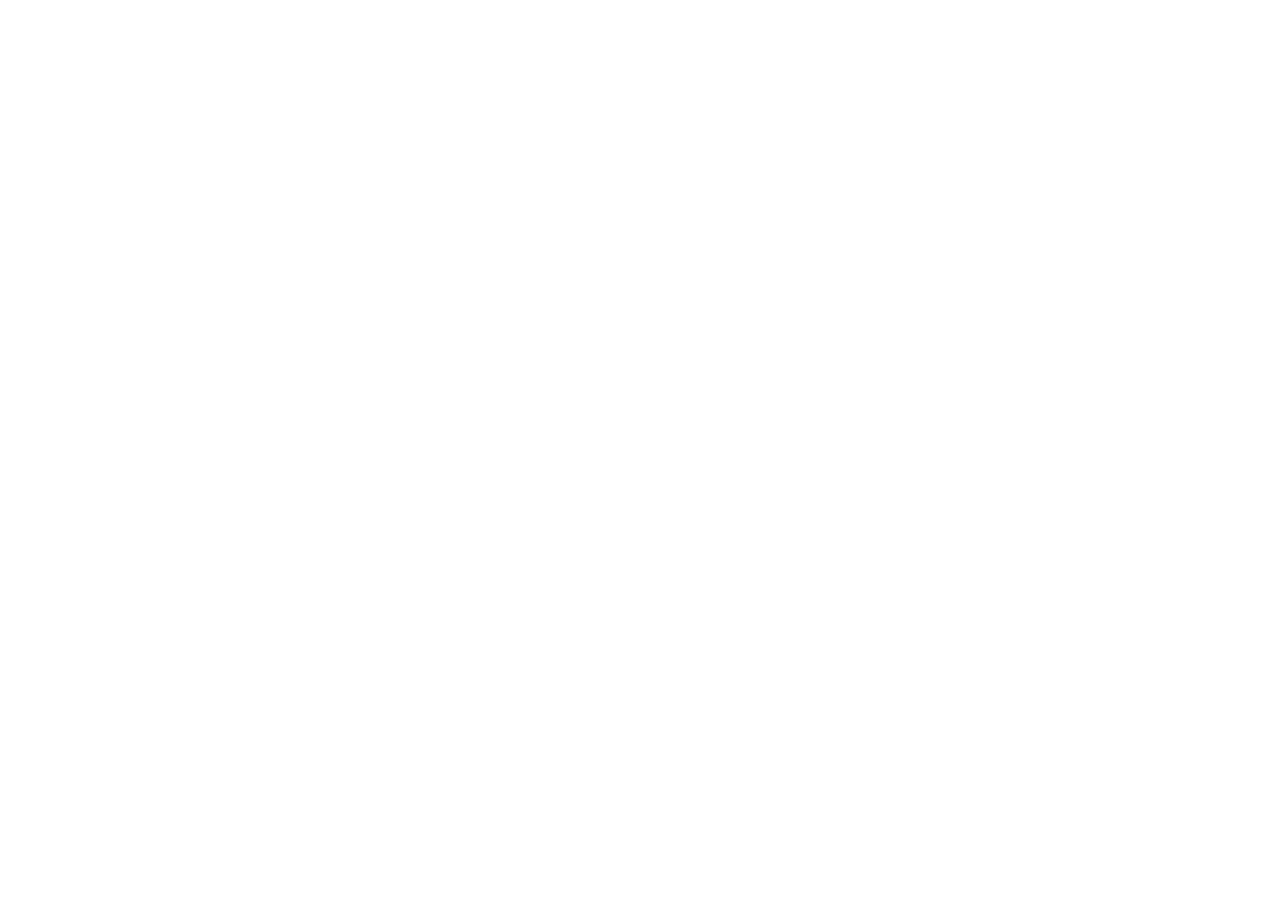
==== portfolio.html @ ded23ad2 "goit-markup-hw-02" ====
<!DOCTYPE html>
<html lang="ru">
  <head>
    <meta charset="UTF-8" />
    <meta http-equiv="X-UA-Compatible" content="IE=edge" />
    <meta name="viewport" content="width=device-width, initial-scale=1.0" />
    <title>Portfolio</title>
    <link
      rel="stylesheet"
      href="https://cdnjs.cloudflare.com/ajax/libs/modern-normalize/1.0.0/modern-normalize.min.css"
    />
    <link rel="preconnect" href="https://fonts.gstatic.com" />
    <link
      href="https://fonts.googleapis.com/css2?family=Raleway:wght@700&family=Roboto:wght@400;500;700;900&display=swap"
      rel="stylesheet"
    />
    <link rel="stylesheet" href="./css/style.css" />
  </head>
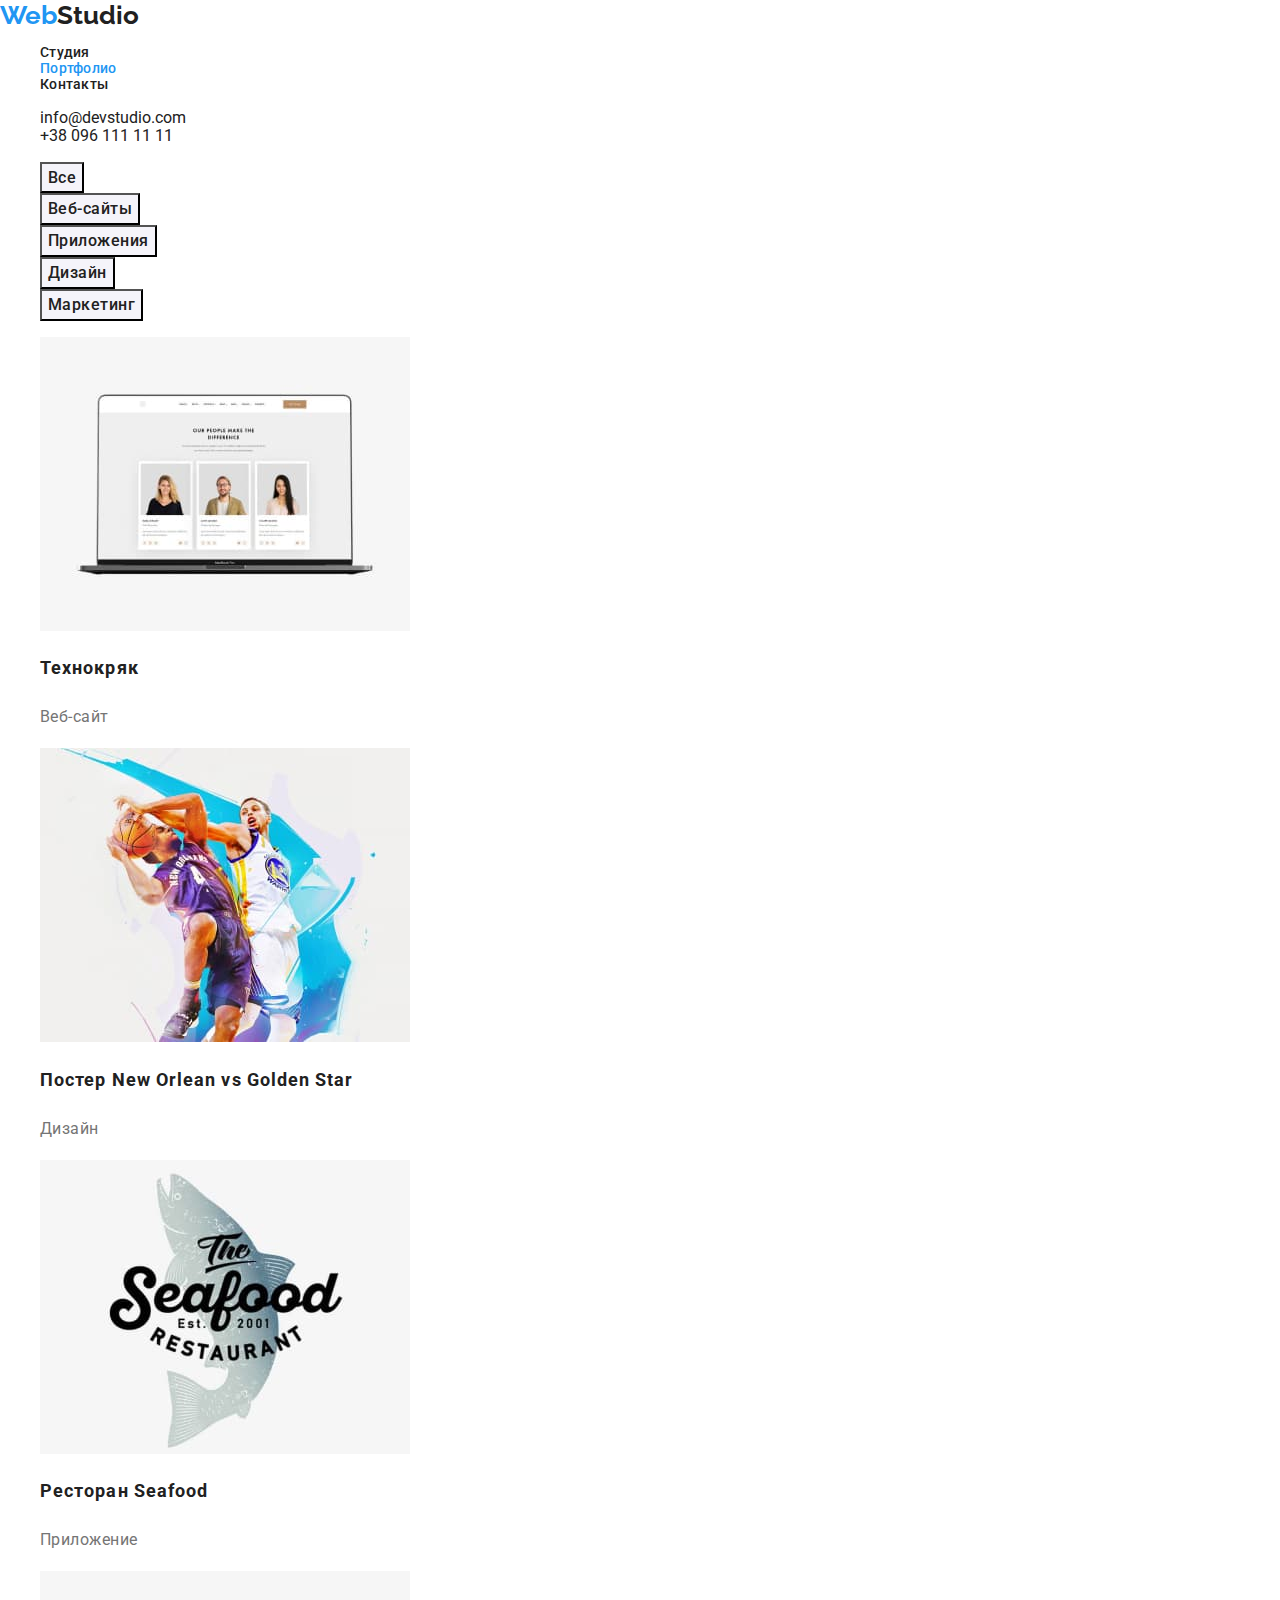
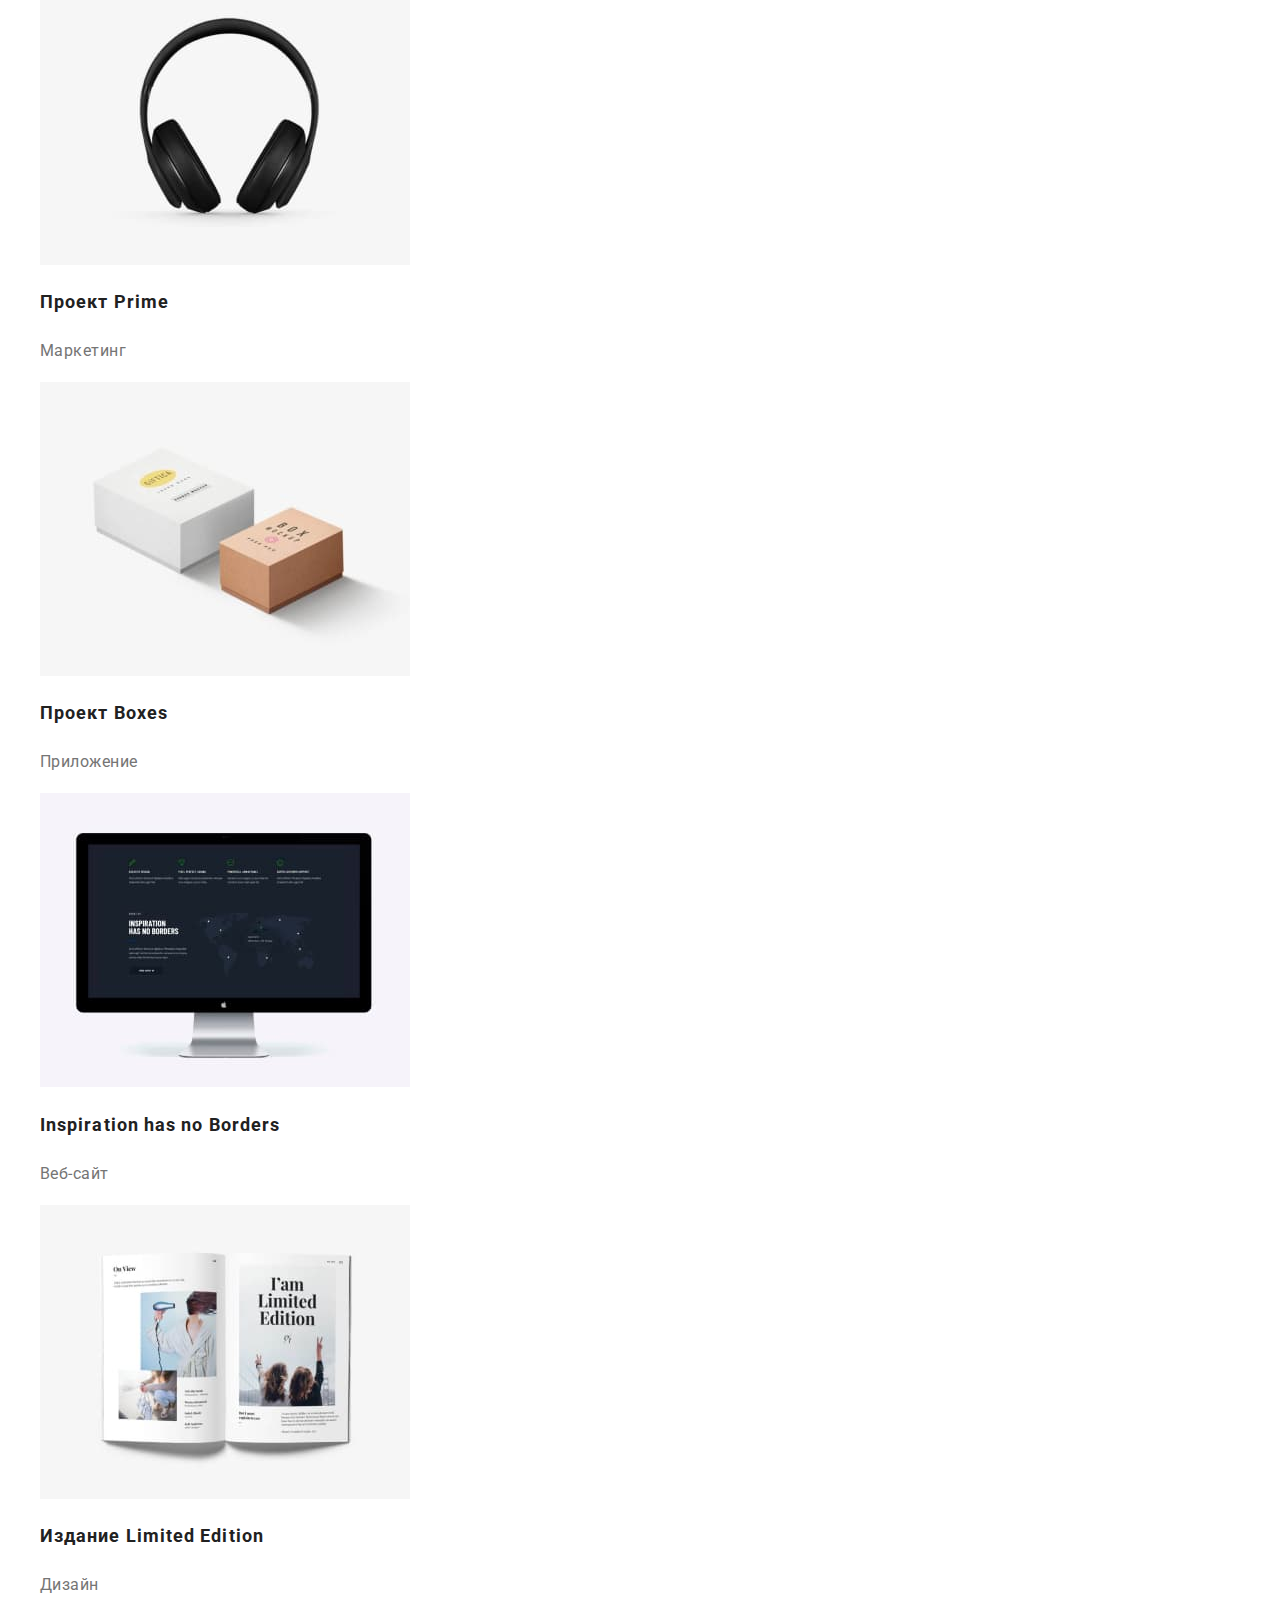
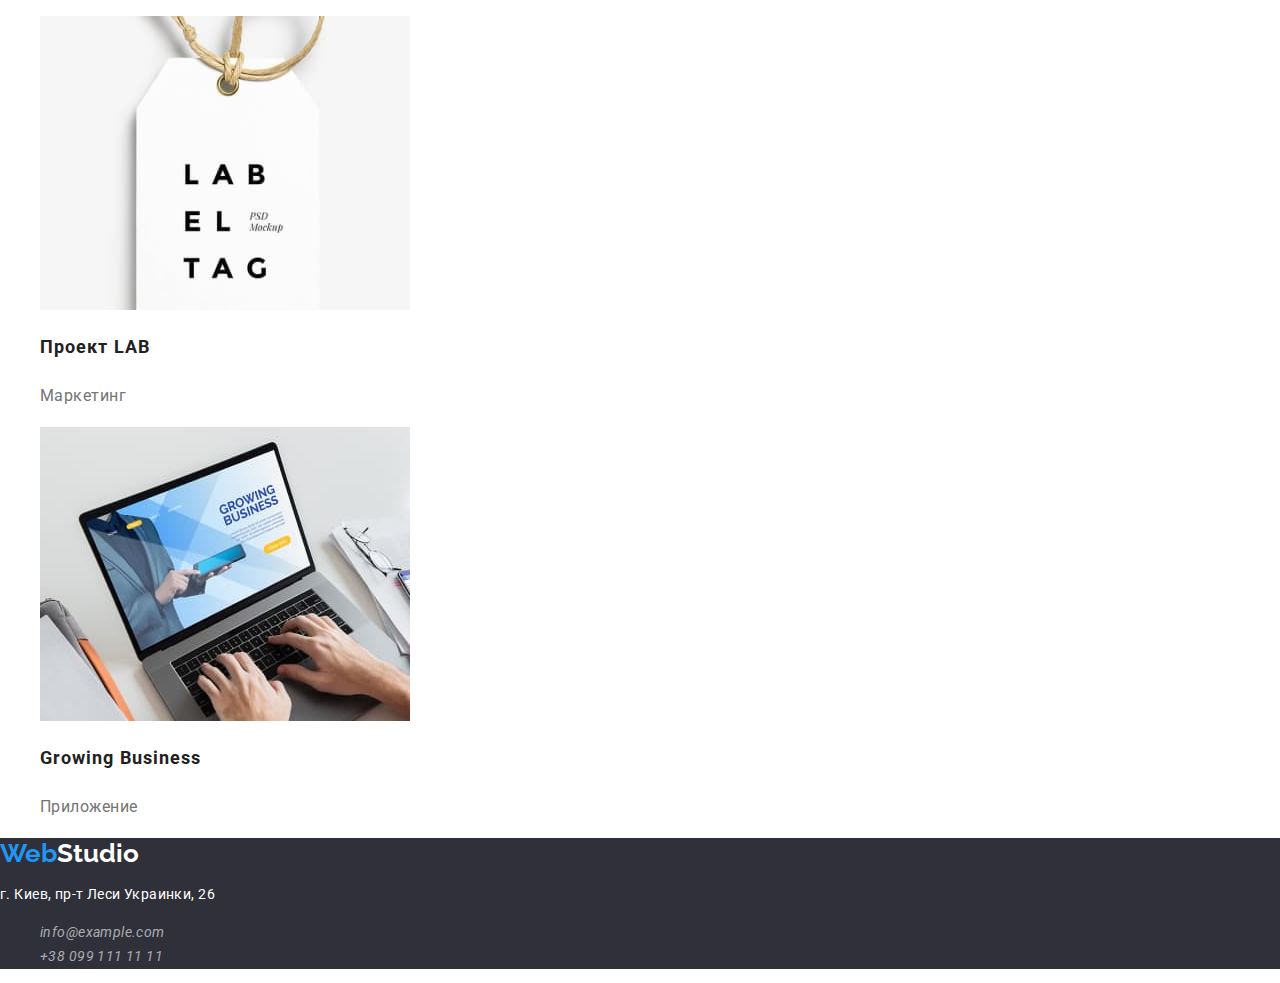
==== commit 786ae0c4: "Homework-02" ====
--- a/portfolio.html
+++ b/portfolio.html
@@ -15,4 +15,117 @@
       rel="stylesheet"
     />
     <link rel="stylesheet" href="./css/style.css" />
-  </head>+  </head>
+  <body>
+    <!-- Шапка -->
+    <header>
+      <a href="#" class="logo"><span class="logo-web">Web</span>Studio</a>
+      <nav>
+        <ul class="nav-list">
+          <li><a href="./index.html">Студия</a></li>
+          <li><a href="#" class="active">Портфолио</a></li>
+          <li><a href="">Контакты</a></li>
+        </ul>
+      </nav>
+      <ul class="contacts-list">
+        <li><a href="mailto:info@devstudio.com">info@devstudio.com</a></li>
+        <li><a href="tel:+380961111111">+38 096 111 11 11</a></li>
+      </ul>
+    </header>
+    <main>
+      <!-- Герой -->
+      <section>
+        <h1 class="hero-portfolio">Portfolio</h1>
+        <ul class="buttons-list">
+          <li><button class="nav-buttons" type="button">Все</button></li>
+          <li><button class="nav-buttons" type="button">Веб-сайты</button></li>
+          <li><button class="nav-buttons" type="button">Приложения</button></li>
+          <li><button class="nav-buttons" type="button">Дизайн</button></li>
+          <li><button class="nav-buttons" type="button">Маркетинг</button></li>
+        </ul>
+        <ul>
+          <li>
+            <img src="./images/Технокряк.jpg" alt="Технокряк" width="370" />
+            <h2 class="item-title">Технокряк</h2>
+            <p class="item-text">Веб-сайт</p>
+          </li>
+          <li>
+            <img
+              src="./images/Постер.jpg"
+              alt="Постер New Orlean vs Golden Star"
+              width="370"
+            />
+            <h2 class="item-title">Постер New Orlean vs Golden Star</h2>
+            <p class="item-text">Дизайн</p>
+          </li>
+          <li>
+            <img
+              src="./images/Ресторан.jpg"
+              alt="Ресторан Seafood"
+              width="370"
+            />
+            <h2 class="item-title">Ресторан Seafood</h2>
+            <p class="item-text">Приложение</p>
+          </li>
+          <li>
+            <img src="./images/Наушники.jpg" alt="Проект Prime" width="370" />
+            <h2 class="item-title">Проект Prime</h2>
+            <p class="item-text">Маркетинг</p>
+          </li>
+          <li>
+            <img
+              src="./images/Проект Boxes.jpg"
+              alt="Проект Boxes"
+              width="370"
+            />
+            <h2 class="item-title">Проект Boxes</h2>
+            <p class="item-text">Приложение</p>
+          </li>
+          <li>
+            <img
+              src="./images/Монитор.jpg"
+              alt="Inspiration has no Borders"
+              width="370"
+            />
+            <h2 class="item-title">Inspiration has no Borders</h2>
+            <p class="item-text">Веб-сайт</p>
+          </li>
+          <li>
+            <img
+              src="./images/Книга.jpg"
+              alt="Издание Limited Edition"
+              width="370"
+            />
+            <h2 class="item-title">Издание Limited Edition</h2>
+            <p class="item-text">Дизайн</p>
+          </li>
+          <li>
+            <img src="./images/Проект Lab.jpg" alt="Проект LAB" width="370" />
+            <h2 class="item-title">Проект LAB</h2>
+            <p class="item-text">Маркетинг</p>
+          </li>
+          <li>
+            <img
+              src="./images/Growing.jpg"
+              alt="Growing Business"
+              width="370"
+            />
+            <h2 class="item-title">Growing Business</h2>
+            <p class="item-text">Приложение</p>
+          </li>
+        </ul>
+      </section>
+    </main>
+    <!-- Подвал -->
+    <footer class="footer-section">
+      <a href="#" class="logo"><span class="logo-web">Web</span>Studio</a>
+      <address>
+        <p class="address">г. Киев, пр-т Леси Украинки, 26</p>
+        <ul class="contacts">
+          <li><a href="mailto:info@example.com">info@example.com</a></li>
+          <li><a href="tel:+380991111111">+38 099 111 11 11</a></li>
+        </ul>
+      </address>
+    </footer>
+  </body>
+</html>
--- a/css/style.css
+++ b/css/style.css
@@ -0,0 +1,177 @@
+:root {
+  --main-text-color: #212121;
+  --second-text-color: #757575;
+  --white-color: #ffffff;
+  --highlight-color: #2196f3;
+  --main-font: Roboto, sans-serif;
+  --accent-font: Raleway, sans-serif;
+}
+body {
+  font-family: var(--main-font);
+  color: var(--main-text-color);
+}
+ul {
+  list-style: none;
+}
+a {
+  color: inherit;
+  text-decoration: none;
+}
+/* LOGO */
+.logo {
+  margin-right: 93px;
+  font-family: var(--accent-font);
+  font-weight: bold;
+  font-size: 26px;
+  line-height: 1.19;
+}
+.logo-web {
+  color: #2196f3;
+}
+.footer-section .logo {
+  color: var(--white-color);
+}
+/* Шапка */
+.active {
+  color: var(--highlight-color);
+}
+.nav-list {
+  font-weight: 500;
+  font-size: 14px;
+  line-height: 1.14;
+  letter-spacing: 0.02em;
+}
+.nav-list a:hover,
+.nav-list a:focus,
+.contacts-list a:hover,
+.contacts-list a:focus {
+  color: var(--highlight-color);
+}
+.сontacts-list {
+  font-weight: 500;
+  font-size: 14px;
+  line-height: 1.14;
+  letter-spacing: 0.02em;
+  color: var(--second-text-color);
+}
+/* Герой */
+.hero {
+  background-color: #2f303a;
+}
+.hero-title {
+  font-weight: 900;
+  font-size: 44px;
+  line-height: 1.36;
+  color: #ffffff;
+}
+/* Кнопка модального окна */
+.button-order-service {
+  padding: 10px 32px;
+  width: 200px;
+  height: 50px;
+  font-family: var(--main-font);
+  cursor: pointer;
+  font-weight: bold;
+  font-size: 16px;
+  line-height: 1.87;
+  color: #ffffff;
+  background: #2196f3;
+  box-shadow: 0px 4px 4px rgba(0, 0, 0, 0.15);
+  border-radius: 4px;
+}
+/* Наши особенности */
+.features-title {
+  font-weight: bold;
+  font-size: 14px;
+  line-height: 1.14;
+  letter-spacing: 0.03em;
+  color: var(--main-text-color);
+}
+.features-text {
+  width: 270px;
+  font-size: 14px;
+  line-height: 1.71;
+  letter-spacing: 0.03em;
+  color: var(--second-text-color);
+}
+.what-we-do-title {
+  font-weight: bold;
+  font-size: 36px;
+  line-height: 1.16;
+  letter-spacing: 0.03em;
+  color: var(--main-text-color);
+}
+/* Наша команда */
+.our-team-title {
+  font-weight: bold;
+  font-size: 36px;
+  line-height: 1.16;
+  text-align: center;
+  letter-spacing: 0.03em;
+  color: var(--main-text-color);
+}
+.worker-name {
+  font-weight: 500;
+  font-size: 16px;
+  line-height: 1.18;
+  letter-spacing: 0.03em;
+  color: var(--main-text-color);
+}
+.proffesion {
+  font-size: 16px;
+  line-height: 1.18;
+  letter-spacing: 0.03em;
+  color: var(--second-text-color);
+}
+/* Портфолио */
+.hero-portfolio {
+  display: none;
+}
+.nav-buttons:hover,
+.nav-buttons:focus {
+  color: var(--white-color);
+  background-color: var(--highlight-color);
+  box-shadow: 0px 3px 1px rgba(0, 0, 0, 0.1), 0px 1px 2px rgba(0, 0, 0, 0.08),
+    0px 2px 2px rgba(0, 0, 0, 0.12);
+}
+.nav-buttons {
+  cursor: pointer;
+  font-family: var(--main-font);
+  font-weight: 500;
+  font-size: 16px;
+  line-height: 1.62;
+  text-align: center;
+  letter-spacing: 0.03em;
+  background-color: #f5f4fa;
+  color: var(--main-text-color);
+}
+.item-title {
+  font-weight: bold;
+  font-size: 18px;
+  line-height: 2;
+  letter-spacing: 0.06em;
+  color: var(--main-text-color);
+}
+.item-text {
+  font-size: 16px;
+  line-height: 1.87;
+  letter-spacing: 0.03em;
+  color: var(--second-text-color);
+}
+/* Подвал */
+.footer-section {
+  background-color: #2f303a;
+}
+.address {
+  font-style: normal;
+  font-size: 14px;
+  line-height: 1.71;
+  letter-spacing: 0.03em;
+  color: #ffffff;
+}
+.contacts {
+  font-size: 14px;
+  line-height: 1.71;
+  letter-spacing: 0.03em;
+  color: rgba(255, 255, 255, 0.6);
+}
